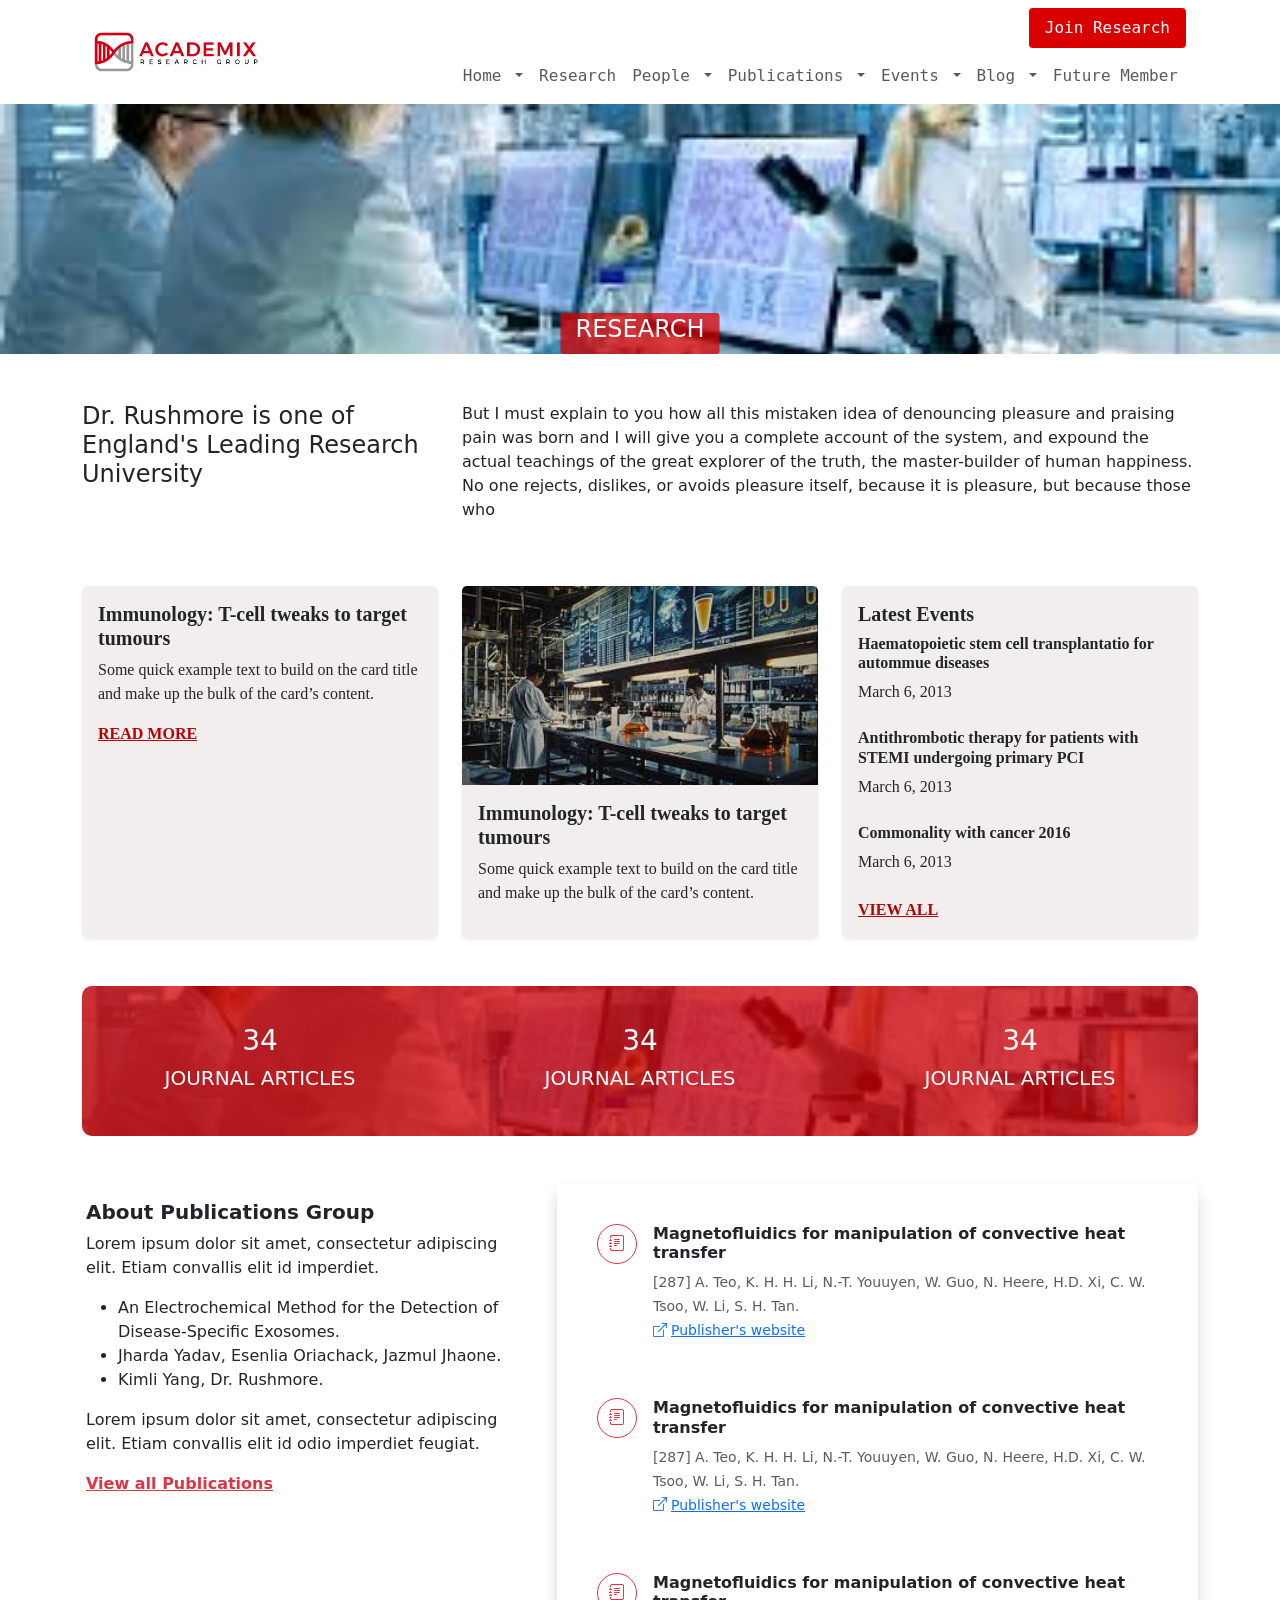
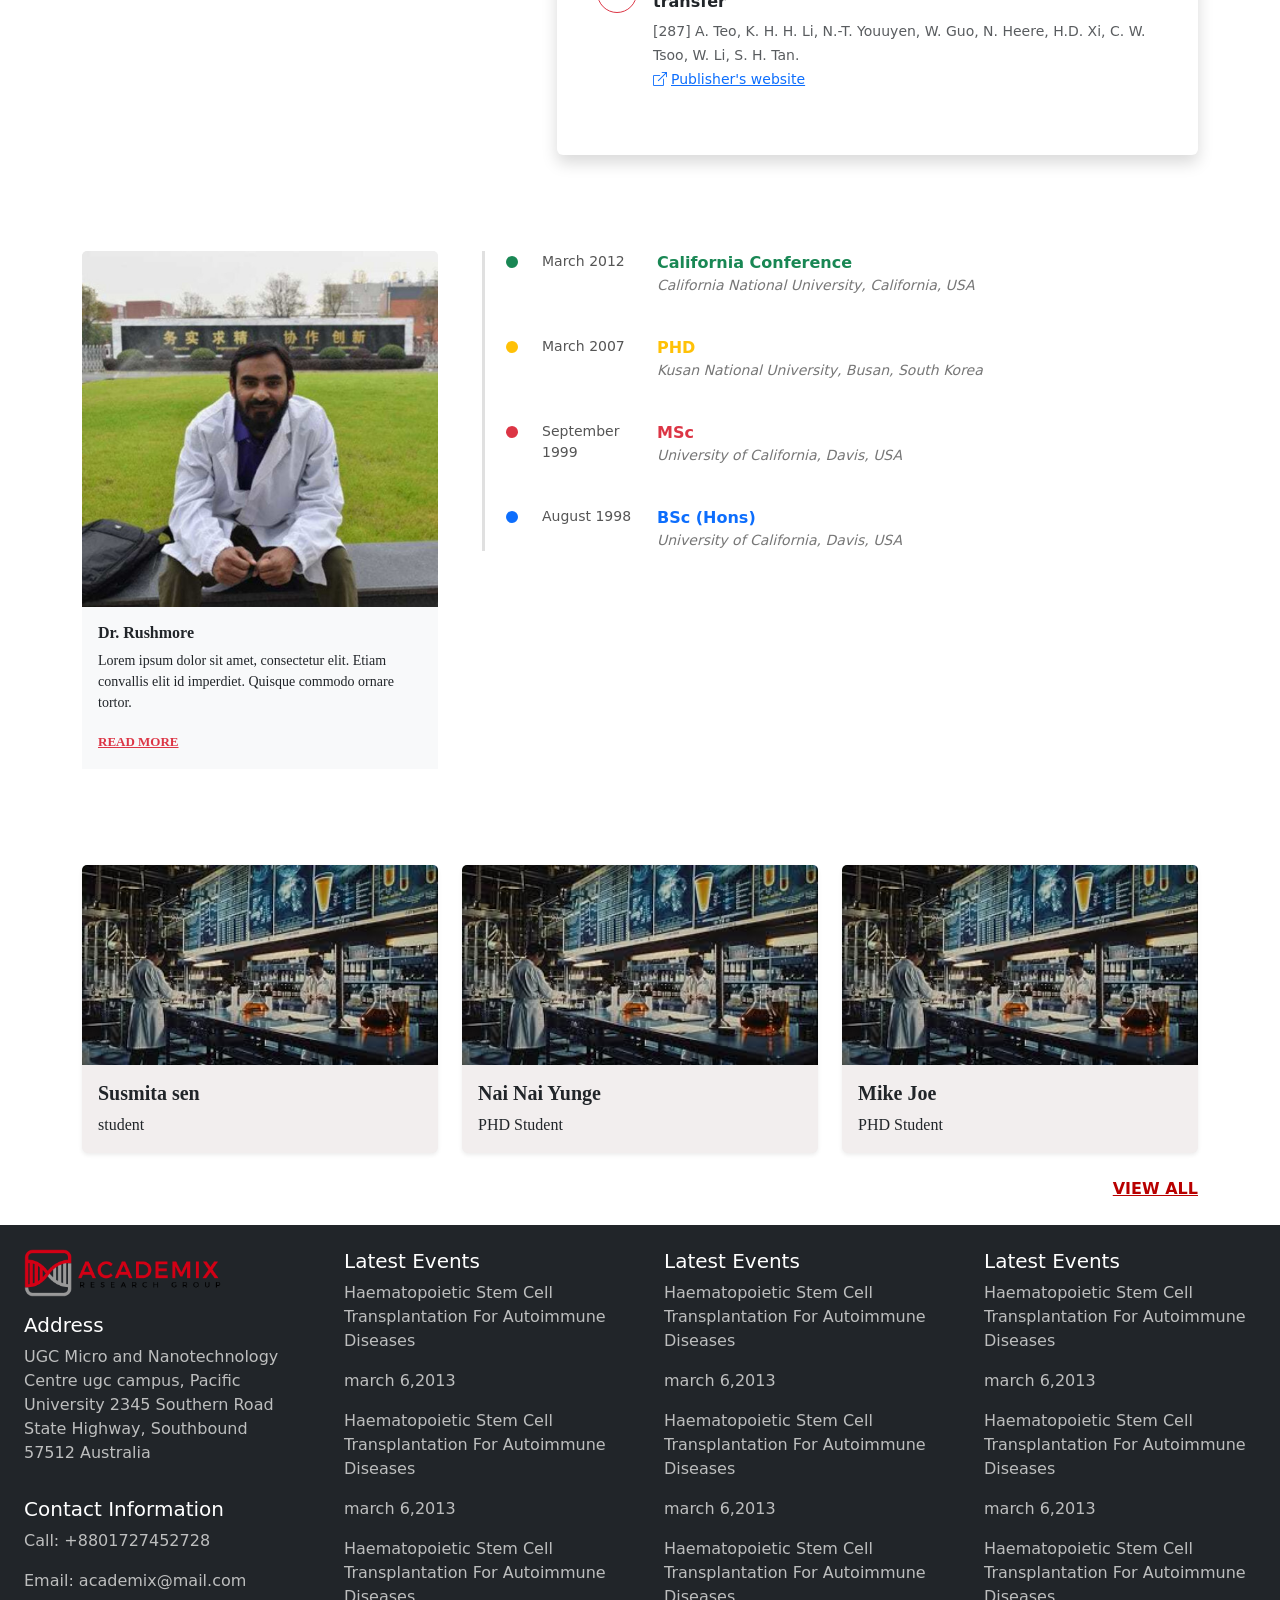
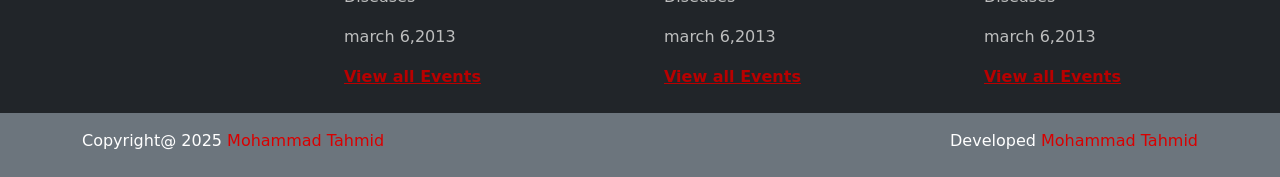
==== research.html @ 39ba18a8 "Research page" ====
<!DOCTYPE html>
<html lang="en">
  <head>
    <meta charset="UTF-8" />
    <meta name="viewport" content="width=device-width, initial-scale=1.0" />
    <title>Research Lab Management System</title>
    <link rel="stylesheet" href="assets/css/bootstrap.min.css" />
    <link rel="stylesheet" href="assets/css/style.css" />
  </head>
  <body>
    <div class="container">
      <nav class="navbar navbar-expand-lg">
        <div class="container-fluid">
          <!-- Left side: Logo -->
          <a class="navbar-brand" href="#">
            <img src="assets/img/logo.png" alt="Logo" style="height: 40px" />
          </a>

          <!-- Right side: Button and Menu -->
          <div class="d-flex flex-column align-items-end w-100">
            <!-- Top: Join Button -->
            <div>
              <a href="#" class="btn mb-2 btn-research">Join Research</a>
            </div>

            <!-- Bottom: Menu aligned to right -->
            <div
              class="collapse navbar-collapse justify-content-end"
              id="navbarSupportedContent"
            >
              <ul class="navbar-nav mb-2 mb-lg-0">
                <li class="nav-item dropdown">
                  <a
                    class="nav-link dropdown-toggle"
                    href="index.html"
                    role="button"
                    data-bs-toggle="dropdown"
                    aria-expanded="false"
                  >
                    Home
                  </a>
                  <ul class="dropdown-menu">
                    <li><a class="dropdown-item" href="#">Action</a></li>
                    <li>
                      <a class="dropdown-item" href="#">Another action</a>
                    </li>
                    <li><hr class="dropdown-divider" /></li>
                    <li>
                      <a class="dropdown-item" href="#">Something else here</a>
                    </li>
                  </ul>
                </li>
                <li class="nav-item">
                  <a class="nav-link" href="research.html">Research</a>
                </li>
                <li class="nav-item dropdown">
                  <a
                    class="nav-link dropdown-toggle"
                    href="people.html"
                    role="button"
                    data-bs-toggle="dropdown"
                    aria-expanded="false"
                  >
                    People
                  </a>
                  <ul class="dropdown-menu">
                    <li><a class="dropdown-item" href="#">Action</a></li>
                    <li>
                      <a class="dropdown-item" href="#">Another action</a>
                    </li>
                    <li><hr class="dropdown-divider" /></li>
                    <li>
                      <a class="dropdown-item" href="#">Something else here</a>
                    </li>
                  </ul>
                </li>

                <li class="nav-item dropdown">
                  <a
                    class="nav-link dropdown-toggle"
                    href="publication.html"
                    role="button"
                    data-bs-toggle="dropdown"
                    aria-expanded="false"
                  >
                    Publications
                  </a>
                  <ul class="dropdown-menu">
                    <li><a class="dropdown-item" href="#">Action</a></li>
                    <li>
                      <a class="dropdown-item" href="#">Another action</a>
                    </li>
                    <li><hr class="dropdown-divider" /></li>
                    <li>
                      <a class="dropdown-item" href="#">Something else here</a>
                    </li>
                  </ul>
                </li>

                <li class="nav-item dropdown">
                  <a
                    class="nav-link dropdown-toggle"
                    href="event.html"
                    role="button"
                    data-bs-toggle="dropdown"
                    aria-expanded="false"
                  >
                    Events
                  </a>
                  <ul class="dropdown-menu">
                    <li><a class="dropdown-item" href="#">Action</a></li>
                    <li>
                      <a class="dropdown-item" href="#">Another action</a>
                    </li>
                    <li><hr class="dropdown-divider" /></li>
                    <li>
                      <a class="dropdown-item" href="#">Something else here</a>
                    </li>
                  </ul>
                </li>

                <li class="nav-item dropdown">
                  <a
                    class="nav-link dropdown-toggle"
                    href="blog.html"
                    role="button"
                    data-bs-toggle="dropdown"
                    aria-expanded="false"
                  >
                    Blog
                  </a>
                  <ul class="dropdown-menu">
                    <li><a class="dropdown-item" href="#">Action</a></li>
                    <li>
                      <a class="dropdown-item" href="#">Another action</a>
                    </li>
                    <li><hr class="dropdown-divider" /></li>
                    <li>
                      <a class="dropdown-item" href="#">Something else here</a>
                    </li>
                  </ul>
                <li class="nav-item">
                  <a class="nav-link" href="future_member.html">Future Member</a>
                </li>


              </ul>
            </div>
          </div>
        </div>
      </nav>
    </div>
    <!-- Nav-ber end -->
    <!-- Nav-ber end -->

    <!-- Carousel HTML -->
    <div class="w-100">
      <div
        class="position-relative"
        style="height: 250px; overflow: hidden; "
      >
        <!-- Background Image -->
        <img
          src="assets/img/slider/images (2).jpeg"
          class="w-100 position-absolute top-0 start-0"
          style="height: 250px; object-fit: cover;"
          alt="Background"
        />

        <!-- Red Transparent Overlay -->
        <div
          class="position-absolute bottom-0 start-50 translate-middle-x "
          style="background-color: rgba(217, 0, 0, 0.75); z-index: 2; padding: 2px 15px; border-radius: 3px;"
        >
          <h4 class="text-white">RESEARCH</h4>
        </div>
      </div>
    </div>
    <!-- Carousel end -->
    <!-- Carousel end -->

<div class="container mt-5">
  <div class="row g-4">
    <!-- Left Column -->
    <div class="col-md-4">
        <h4>Dr. Rushmore is one of England's Leading Research University</h4>
    </div>

    <!-- Right Column -->
    <div class="col-md-8">
        <p>But I must explain to you how all this mistaken idea of denouncing pleasure and praising pain was born and I will give you a complete account of the system, and expound the actual teachings of the great explorer of the truth, the master-builder of human happiness. No one rejects, dislikes, or avoids pleasure itself, because it is pleasure, but because those who </p>
    </div>
  </div>
</div>
    <!-- First card end -->
    <!-- First card end -->

    <div class="container pt-5">
      <div class="row">
        <div class="col-md-4">
          <div class="card h-100 shadow-sm">
            <div class="card-body">
              <h5 class="card-title" style="font-weight: bold">
                Immunology: T-cell tweaks to target tumours
              </h5>
              <p class="card-text">
                Some quick example text to build on the card title and make up
                the bulk of the card’s content.
              </p>
              <a
                href="#"
                style="
                  color: #b80000;
                  text-decoration: underline;
                  font-weight: bold;
                "
                class=""
                >READ MORE</a
              >
            </div>
          </div>
        </div>

        <div class="col-md-4">
          <div class="card h-100 shadow-sm">
            <img
              src="assets/img/slider/images (1).jpeg"
              class="card-img-top"
              alt="..."
            />
            <div class="card-body">
              <h5 class="card-title" style="font-weight: bold">
                Immunology: T-cell tweaks to target tumours
              </h5>
              <p class="card-text">
                Some quick example text to build on the card title and make up
                the bulk of the card’s content.
              </p>
            </div>
          </div>
        </div>

        <div class="col-md-4">
          <div class="card h-100 shadow-sm">
            <div class="card-body">
              <h5 class="card-title" style="font-weight: bold">
                Latest Events
              </h5>
              <div class="event">
                <h6 class="" style="font-weight: bold">
                  Haematopoietic stem cell transplantatio for autommue diseases
                </h6>
                <data value="">March 6, 2013</data>
              </div>
              <br />
              <div class="event">
                <h6 class="" style="font-weight: bold">
                  Antithrombotic therapy for patients with STEMI undergoing
                  primary PCI
                </h6>
                <data value="">March 6, 2013</data>
              </div>
              <br />
              <div class="event">
                <h6 class="" style="font-weight: bold">
                  Commonality with cancer 2016
                </h6>
                <data value="">March 6, 2013</data>
              </div>
              <br />

              <a
                href="#"
                style="
                  color: #b80000;
                  text-decoration: underline;
                  font-weight: bold;
                "
                class=""
                >VIEW ALL</a
              >
            </div>
          </div>
        </div>
      </div>
    </div>

    <!-- end card -->
    <!-- end card -->

    <div class="container pt-5">
      <div
        class="position-relative"
        style="height: 150px; overflow: hidden; border-radius: 10px"
      >
        <!-- Background Image -->
        <img
          src="assets/img/slider/images (2).jpeg"
          class="w-100 position-absolute top-0 start-0"
          style="height: 150px; object-fit: cover; z-index: 1"
          alt="Background"
        />

        <!-- Red Transparent Overlay -->
        <div
          class="position-absolute top-0 start-0 w-100 h-100"
          style="background-color: rgba(217, 0, 0, 0.75); z-index: 2"
        >
          <div
            class="row h-100 d-flex align-items-center text-white text-center"
          >
            <div class="col-md-4">
              <h3>34</h3>
              <h5>JOURNAL ARTICLES</h5>
            </div>
            <div class="col-md-4">
              <h3>34</h3>
              <h5>JOURNAL ARTICLES</h5>
            </div>
            <div class="col-md-4">
              <h3>34</h3>
              <h5>JOURNAL ARTICLES</h5>
            </div>
          </div>
        </div>
      </div>
    </div>

    <!-- Count journal section -->
    <!-- Count journal section -->


<div class="container py-5">
  <div class="row">
    <!-- Left Column -->
    <div class="col-md-5 p-3">
      <h5 class="fw-bold">About Publications Group</h5>
      <p>Lorem ipsum dolor sit amet, consectetur adipiscing elit. Etiam convallis elit id imperdiet.</p>
      <ul>
        <li>An Electrochemical Method for the Detection of Disease-Specific Exosomes.</li>
        <li>Jharda Yadav, Esenlia Oriachack, Jazmul Jhaone.</li>
        <li>Kimli Yang, Dr. Rushmore.</li>
      </ul>
      <p>Lorem ipsum dolor sit amet, consectetur adipiscing elit. Etiam convallis elit id odio imperdiet feugiat.</p>
      <a href="#" class="text-danger fw-bold">View all Publications</a>
    </div>

    <!-- Right Column -->
    <div class="col-md-7">
      <div class="bg-white p-4 shadow rounded position-relative" style="z-index: 2;">
        <!-- Publication Item (repeatable) -->
        <div class="d-flex mb-4 p-3">
          <div class="me-3">
            <div class="rounded-circle border border-danger d-flex align-items-center justify-content-center" style="width: 40px; height: 40px;">
              <i class="bi bi-journal-text text-danger"></i>
            </div>
          </div>
          <div>
            <h6 class="fw-bold">Magnetofluidics for manipulation of convective heat transfer</h6>
            <small class="text-muted">[287] A. Teo, K. H. H. Li, N.-T. Youuyen, W. Guo, N. Heere, H.D. Xi, C. W. Tsoo, W. Li, S. H. Tan.</small>
            <div>
              <a href="#" class="small"><i class="bi bi-box-arrow-up-right me-1"></i>Publisher's website</a>
            </div>
          </div>
        </div>

        <div class="d-flex mb-4 p-3">
          <div class="me-3">
            <div class="rounded-circle border border-danger d-flex align-items-center justify-content-center" style="width: 40px; height: 40px;">
              <i class="bi bi-journal-text text-danger"></i>
            </div>
          </div>
          <div>
            <h6 class="fw-bold">Magnetofluidics for manipulation of convective heat transfer</h6>
            <small class="text-muted">[287] A. Teo, K. H. H. Li, N.-T. Youuyen, W. Guo, N. Heere, H.D. Xi, C. W. Tsoo, W. Li, S. H. Tan.</small>
            <div>
              <a href="#" class="small"><i class="bi bi-box-arrow-up-right me-1"></i>Publisher's website</a>
            </div>
          </div>
        </div>
        <div class="d-flex mb-4 p-3">
          <div class="me-3">
            <div class="rounded-circle border border-danger d-flex align-items-center justify-content-center" style="width: 40px; height: 40px;">
              <i class="bi bi-journal-text text-danger"></i>
            </div>
          </div>
          <div>
            <h6 class="fw-bold">Magnetofluidics for manipulation of convective heat transfer</h6>
            <small class="text-muted">[287] A. Teo, K. H. H. Li, N.-T. Youuyen, W. Guo, N. Heere, H.D. Xi, C. W. Tsoo, W. Li, S. H. Tan.</small>
            <div>
              <a href="#" class="small"><i class="bi bi-box-arrow-up-right me-1"></i>Publisher's website</a>
            </div>
          </div>
        </div>

      </div>
    </div>
  </div>
</div>

<!-- Research List show end -->
<!-- Research List show end -->



<div class="container py-5">
  <div class="row">
    <!-- Left Profile Section -->
    <div class="col-md-4">
      <div class="card border-0">
        <img src="assets/img/sir/Md-Sohel-8.png" class="card-img-top" alt="Dr. Rushmore">
        <div class="card-body bg-light">
          <h6 class="fw-bold mb-2">Dr. Rushmore</h6>
          <p style="font-size: 14px;">
            Lorem ipsum dolor sit amet, consectetur elit. Etiam convallis elit id imperdiet. Quisque commodo ornare tortor.
          </p>
          <a href="#" class="text-danger fw-bold" style="font-size: 13px;">READ MORE</a>
        </div>
      </div>
    </div>

    <!-- Right Timeline Section -->
    <div class="col-md-8">
      <div class="timeline">
        <!-- Item 1 -->
        <div class="timeline-item">
          <span class="timeline-dot bg-success"></span>
          <div class="d-flex">
            <div class="event-date">March 2012</div>
            <div class="event-content">
              <div class="event-title text-success">California Conference</div>
              <div class="event-sub">California National University, California, USA</div>
            </div>
          </div>
        </div>

        <!-- Item 2 -->
        <div class="timeline-item">
          <span class="timeline-dot bg-warning"></span>
          <div class="d-flex">
            <div class="event-date">March 2007</div>
            <div class="event-content">
              <div class="event-title text-warning">PHD</div>
              <div class="event-sub">Kusan National University, Busan, South Korea</div>
            </div>
          </div>
        </div>

        <!-- Item 3 -->
        <div class="timeline-item">
          <span class="timeline-dot bg-danger"></span>
          <div class="d-flex">
            <div class="event-date">September 1999</div>
            <div class="event-content">
              <div class="event-title text-danger">MSc</div>
              <div class="event-sub">University of California, Davis, USA</div>
            </div>
          </div>
        </div>

        <!-- Item 4 -->
        <div class="timeline-item">
          <span class="timeline-dot bg-primary"></span>
          <div class="d-flex">
            <div class="event-date">August 1998</div>
            <div class="event-content">
              <div class="event-title text-primary">BSc (Hons)</div>
              <div class="event-sub">University of California, Davis, USA</div>
            </div>
          </div>
        </div>

      </div>
    </div>
  </div>
</div>

<!-- Founder Details end -->
<!-- Founder Details end -->


    <div class="container pt-5">
      <div class="row">

        <div class="col-md-4">
          <div class="card h-100 shadow-sm">
            <img
              src="assets/img/slider/images (1).jpeg"
              class="card-img-top"
              alt="..."
            />
            <div class="card-body">
              <h5 class="card-title" style="font-weight: bold">
                Susmita sen
              </h5>
              <p class="card-text">
                student
              </p>
            </div>
          </div>
        </div>

                <div class="col-md-4">
          <div class="card h-100 shadow-sm">
            <img
              src="assets/img/slider/images (1).jpeg"
              class="card-img-top"
              alt="..."
            />
            <div class="card-body">
              <h5 class="card-title" style="font-weight: bold">
                Nai Nai Yunge
              </h5>
              <p class="card-text">
                PHD Student
              </p>
            </div>
          </div>
        </div>

                <div class="col-md-4">
          <div class="card h-100 shadow-sm">
            <img
              src="assets/img/slider/images (1).jpeg"
              class="card-img-top"
              alt="..."
            />
            <div class="card-body">
              <h5 class="card-title" style="font-weight: bold">
                Mike Joe
              </h5>
              <p class="card-text">
                PHD Student
              </p>
            </div>
          </div>
        </div>
      </div>
      <div class="d-flex justify-content-end py-4">
                      <a
                href="#"
                style="
                  color: #b80000;
                  text-decoration: underline;
                  font-weight: bold;
                "
                class=""
                >VIEW ALL</a
              >
      </div>
    </div>
  <!-- Research member end -->
  <!-- Research member end -->
   <footer class="bg-dark text-white">
    <div class="container-fluid">
      <div class="row">
            <div class="col-md-3 p-4">
        <a class="logo" href="#">
          <img class="w-75" src="assets/img/logo.png" alt="">
        </a>
        <div class="address py-3">
          <h5>Address</h5>
          <div style="color: rgb(189, 190, 190);">
          <p>UGC Micro and Nanotechnology Centre ugc campus, Pacific University 2345 Southern Road State Highway, Southbound 57512 Australia</p>            
          </div>

        </div>
        <div class="contact">
          <h5>Contact Information</h5>
          <div style="color: rgb(189, 190, 190);">
            <p>Call: +8801727452728</p>
            <p>Email: academix@mail.com</p>
          </div>
          
        </div>
      </div>


      <div class="col-md-3 p-4">
          <h5>Latest Events</h5>

          <div class="research_list">
            <p class="" style="color: rgb(189, 190, 190);">Haematopoietic Stem Cell Transplantation For Autoimmune Diseases</p>
            <p style="color: rgb(189, 190, 190);">march 6,2013</p>
          </div>
          <div class="research_list">
            <p class="" style="color: rgb(189, 190, 190);">Haematopoietic Stem Cell Transplantation For Autoimmune Diseases</p>
            <p style="color: rgb(189, 190, 190);">march 6,2013</p>
          </div>
          <div class="research_list">
            <p class="" style="color: rgb(189, 190, 190);">Haematopoietic Stem Cell Transplantation For Autoimmune Diseases</p>
            <p style="color: rgb(189, 190, 190);">march 6,2013</p>
          </div>

                                <a
                href="#"
                style="
                  color: #b80000;
                  text-decoration: underline;
                  font-weight: bold;
                "
                class=""
                >View all Events</a
              >

      </div>

            <div class="col-md-3 p-4">
          <h5>Latest Events</h5>

          <div class="research_list">
            <p class="" style="color: rgb(189, 190, 190);">Haematopoietic Stem Cell Transplantation For Autoimmune Diseases</p>
            <p style="color: rgb(189, 190, 190);">march 6,2013</p>
          </div>
          <div class="research_list">
            <p class="" style="color: rgb(189, 190, 190);">Haematopoietic Stem Cell Transplantation For Autoimmune Diseases</p>
            <p style="color: rgb(189, 190, 190);">march 6,2013</p>
          </div>
          <div class="research_list">
            <p class="" style="color: rgb(189, 190, 190);">Haematopoietic Stem Cell Transplantation For Autoimmune Diseases</p>
            <p style="color: rgb(189, 190, 190);">march 6,2013</p>
          </div>

                                <a
                href="#"
                style="
                  color: #b80000;
                  text-decoration: underline;
                  font-weight: bold;
                "
                class=""
                >View all Events</a
              >

      </div>


            <div class="col-md-3 p-4">
          <h5>Latest Events</h5>

          <div class="research_list">
            <p class="" style="color: rgb(189, 190, 190);">Haematopoietic Stem Cell Transplantation For Autoimmune Diseases</p>
            <p style="color: rgb(189, 190, 190);">march 6,2013</p>
          </div>
          <div class="research_list">
            <p class="" style="color: rgb(189, 190, 190);">Haematopoietic Stem Cell Transplantation For Autoimmune Diseases</p>
            <p style="color: rgb(189, 190, 190);">march 6,2013</p>
          </div>
          <div class="research_list">
            <p class="" style="color: rgb(189, 190, 190);">Haematopoietic Stem Cell Transplantation For Autoimmune Diseases</p>
            <p style="color: rgb(189, 190, 190);">march 6,2013</p>
          </div>

                                <a
                href="#"
                style="
                  color: #b80000;
                  text-decoration: underline;
                  font-weight: bold;
                "
                class=""
                >View all Events</a
              >

      </div>

    </div>
    </div>

    <div class="bg-secondary ">
      <div class="container d-flex justify-content-between pb-2 pt-3">
      <p>Copyright@ 2025 <span style="color: #d90000;">Mohammad Tahmid</span></p>
      <p>Developed <span style="color: #d90000;">Mohammad Tahmid</span></p>
      </div>

    </div>
   </footer>




<!-- Bootstrap Icons -->
    <link rel="stylesheet" href="https://cdn.jsdelivr.net/npm/bootstrap-icons@1.10.5/font/bootstrap-icons.css">
    <script src="assets/js/bootstrap.bundle.min.js"></script>
  </body>
</html>
---- assets/css/style.css ----
.card{
    font-family: 'Times New Roman', Times, serif;
    border: none;
    background-color: #f2eeee;
}
.btn-research {
  background-color: #d90000; /* red from image */
  	font-family: Monaco, Consolas, "Andale Mono", "DejaVu Sans Mono", monospace;
  color: white;
  border: none;
  padding: 8px 16px;
  font-weight: 500;
  border-radius: 4px;
  transition: 0.3s;
}

.btn-research:hover {
  background-color: #b80000; /* slightly darker on hover */
}

.navbar-nav > li > a{
    font-family: Monaco, Consolas, "Andale Mono", "DejaVu Sans Mono", monospace;
  border: none;
  padding: 8px 16px;
  font-weight: 500;
  transition: 0.3s;
}
.navbar-nav > li > a:hover{
    background-color: #b80000;
    color: white;
}

/* slider  */

.carousel-caption{
  top: auto;
  padding-bottom: 0;
}

  .carousel-caption-custom {
    background-color: rgba(217, 0, 0, 0.65); /* Red with transparency */
    padding: 10px;
    border-radius: 10px;
    max-width: 600px;
    margin: auto;
  }

  .carousel-caption-custom h2 {
    font-weight: bold;
    font-size: 28px;
    color: white;
  }

  .carousel-caption-custom p {
    color: white;
    margin-top: 10px;
  }

  .carousel-caption-custom a {
    color: white;
    font-weight: bold;
    text-decoration: underline;
  }

  .carousel-control-prev-icon,
  .carousel-control-next-icon {
    background-color: red;
    padding: 20px;
  }











  .timeline {
    position: relative;
    margin-left: 20px;
    padding-left: 30px;
  }

  .timeline::before {
    content: '';
    position: absolute;
    top: 0;
    left: 0;
    width: 3px;
    height: 100%;
    background-color: #e0e0e0;
  }

  .timeline-item {
    position: relative;
    margin-bottom: 40px;
    padding-left: 30px;
  }

  .timeline-dot {
    position: absolute;
    top: 5px;
    left: -6px;
    width: 12px;
    height: 12px;
    border-radius: 50%;
  }

  .event-date {
    width: 100px;
    font-size: 14px;
    color: #555;
  }

  .event-content {
    padding-left: 15px;
  }

  .event-title {
    font-weight: 600;
    font-size: 16px;
  }

  .event-sub {
    font-size: 14px;
    font-style: italic;
    color: #777;
  }
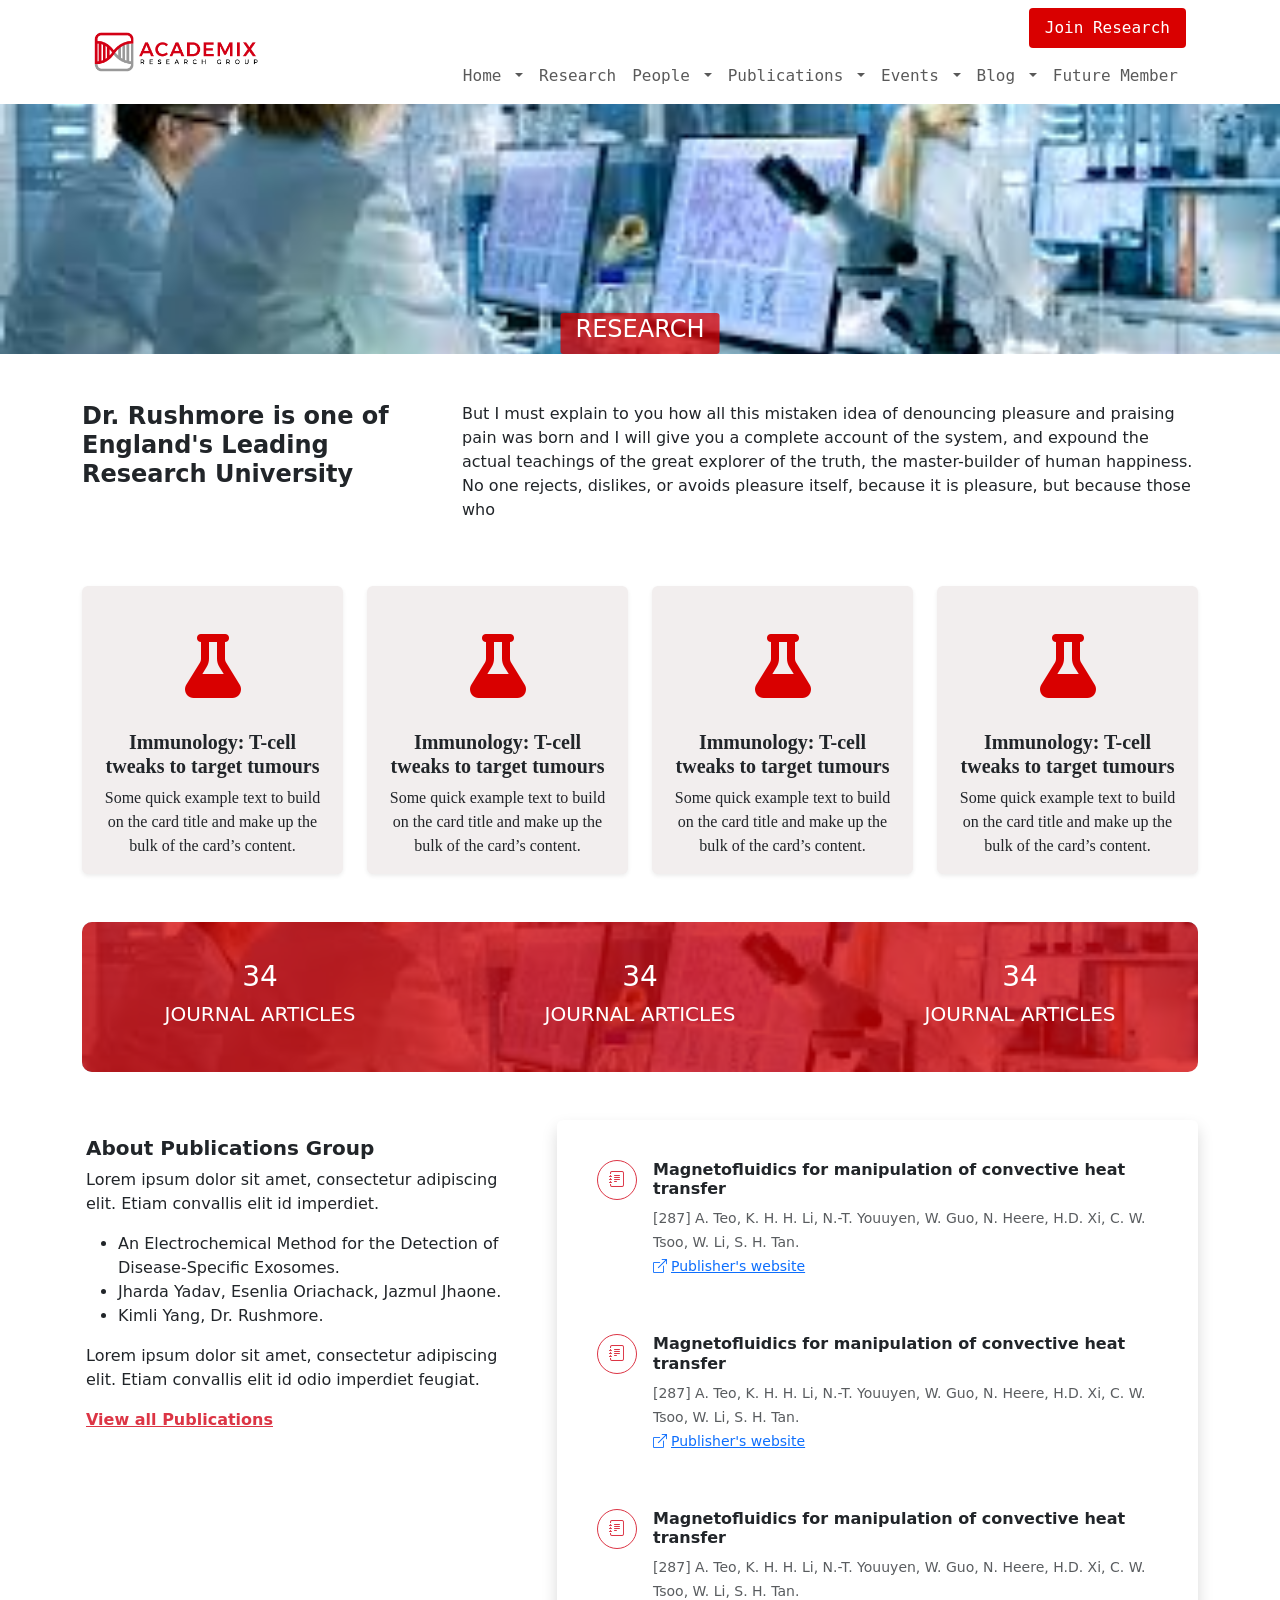
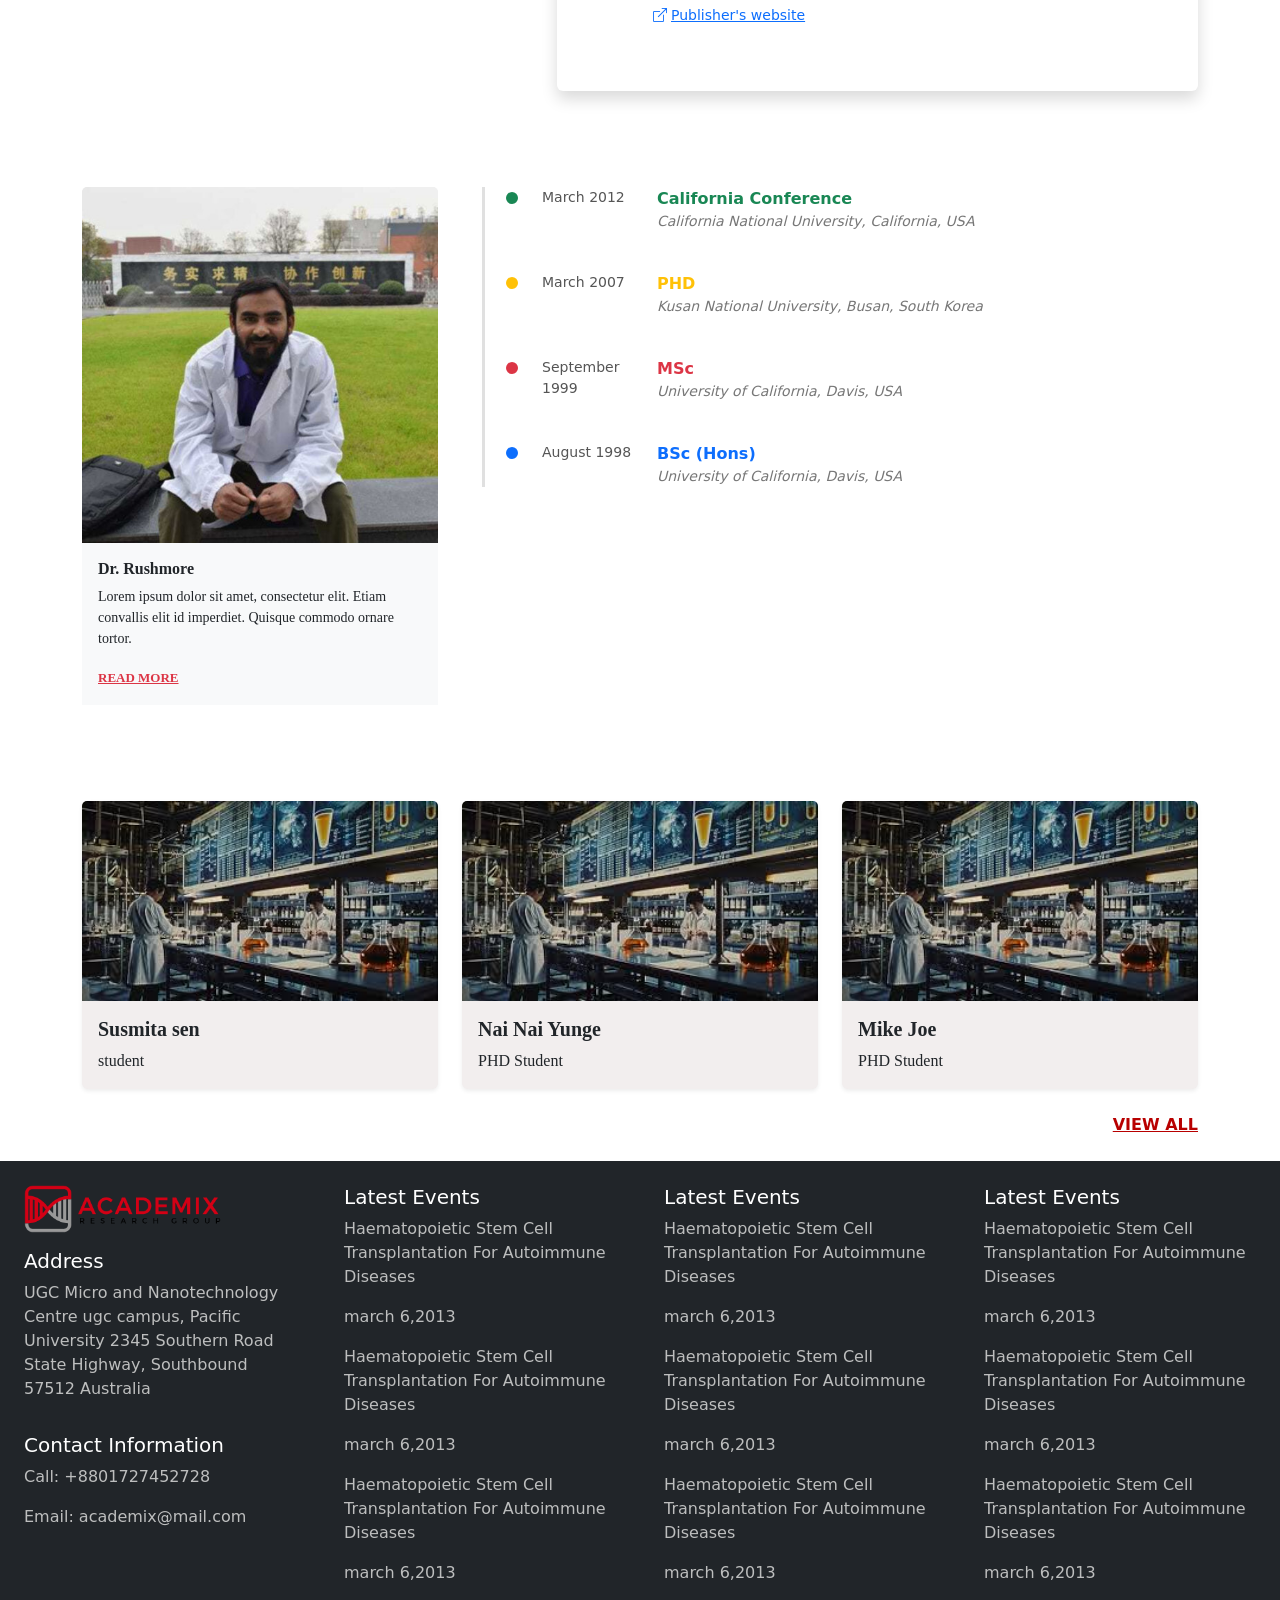
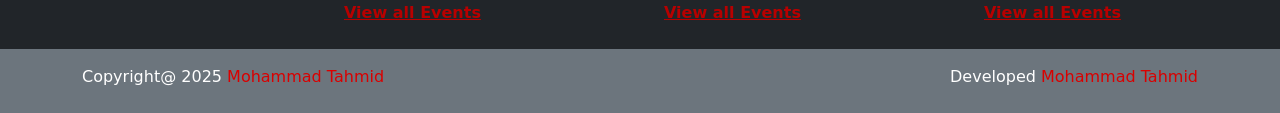
==== commit aef8f0be: "forntawesome" ====
--- a/research.html
+++ b/research.html
@@ -5,6 +5,7 @@
     <meta name="viewport" content="width=device-width, initial-scale=1.0" />
     <title>Research Lab Management System</title>
     <link rel="stylesheet" href="assets/css/bootstrap.min.css" />
+    <link rel="stylesheet" href="fontawesome/css/all.min.css">
     <link rel="stylesheet" href="assets/css/style.css" />
   </head>
   <body>
@@ -183,7 +184,7 @@
   <div class="row g-4">
     <!-- Left Column -->
     <div class="col-md-4">
-        <h4>Dr. Rushmore is one of England's Leading Research University</h4>
+        <h4 style="font-weight: bold;">Dr. Rushmore is one of England's Leading Research University</h4>
     </div>
 
     <!-- Right Column -->
@@ -197,9 +198,10 @@
 
     <div class="container pt-5">
       <div class="row">
-        <div class="col-md-4">
+        <div class="col-md-3">
           <div class="card h-100 shadow-sm">
-            <div class="card-body">
+            <i class="fa-solid fa-flask text-center fa-4x p-3 pt-5" style="color: #d90000;"></i>
+            <div class="card-body text-center">
               <h5 class="card-title" style="font-weight: bold">
                 Immunology: T-cell tweaks to target tumours
               </h5>
@@ -207,28 +209,14 @@
                 Some quick example text to build on the card title and make up
                 the bulk of the card’s content.
               </p>
-              <a
-                href="#"
-                style="
-                  color: #b80000;
-                  text-decoration: underline;
-                  font-weight: bold;
-                "
-                class=""
-                >READ MORE</a
-              >
-            </div>
-          </div>
-        </div>
-
-        <div class="col-md-4">
+            </div>
+          </div>           
+        </div>
+
+                <div class="col-md-3">
           <div class="card h-100 shadow-sm">
-            <img
-              src="assets/img/slider/images (1).jpeg"
-              class="card-img-top"
-              alt="..."
-            />
-            <div class="card-body">
+            <i class="fa-solid fa-flask text-center fa-4x p-3 pt-5" style="color: #d90000;"></i>
+            <div class="card-body text-center">
               <h5 class="card-title" style="font-weight: bold">
                 Immunology: T-cell tweaks to target tumours
               </h5>
@@ -237,50 +225,37 @@
                 the bulk of the card’s content.
               </p>
             </div>
-          </div>
-        </div>
-
-        <div class="col-md-4">
+          </div>           
+        </div>
+
+                <div class="col-md-3">
           <div class="card h-100 shadow-sm">
-            <div class="card-body">
+            <i class="fa-solid fa-flask text-center fa-4x p-3 pt-5" style="color: #d90000;"></i>
+            <div class="card-body text-center">
               <h5 class="card-title" style="font-weight: bold">
-                Latest Events
+                Immunology: T-cell tweaks to target tumours
               </h5>
-              <div class="event">
-                <h6 class="" style="font-weight: bold">
-                  Haematopoietic stem cell transplantatio for autommue diseases
-                </h6>
-                <data value="">March 6, 2013</data>
-              </div>
-              <br />
-              <div class="event">
-                <h6 class="" style="font-weight: bold">
-                  Antithrombotic therapy for patients with STEMI undergoing
-                  primary PCI
-                </h6>
-                <data value="">March 6, 2013</data>
-              </div>
-              <br />
-              <div class="event">
-                <h6 class="" style="font-weight: bold">
-                  Commonality with cancer 2016
-                </h6>
-                <data value="">March 6, 2013</data>
-              </div>
-              <br />
-
-              <a
-                href="#"
-                style="
-                  color: #b80000;
-                  text-decoration: underline;
-                  font-weight: bold;
-                "
-                class=""
-                >VIEW ALL</a
-              >
-            </div>
-          </div>
+              <p class="card-text">
+                Some quick example text to build on the card title and make up
+                the bulk of the card’s content.
+              </p>
+            </div>
+          </div>           
+        </div>
+
+                <div class="col-md-3">
+          <div class="card h-100 shadow-sm">
+            <i class="fa-solid fa-flask text-center fa-4x p-3 pt-5" style="color: #d90000;"></i>
+            <div class="card-body text-center">
+              <h5 class="card-title" style="font-weight: bold">
+                Immunology: T-cell tweaks to target tumours
+              </h5>
+              <p class="card-text">
+                Some quick example text to build on the card title and make up
+                the bulk of the card’s content.
+              </p>
+            </div>
+          </div>           
         </div>
       </div>
     </div>
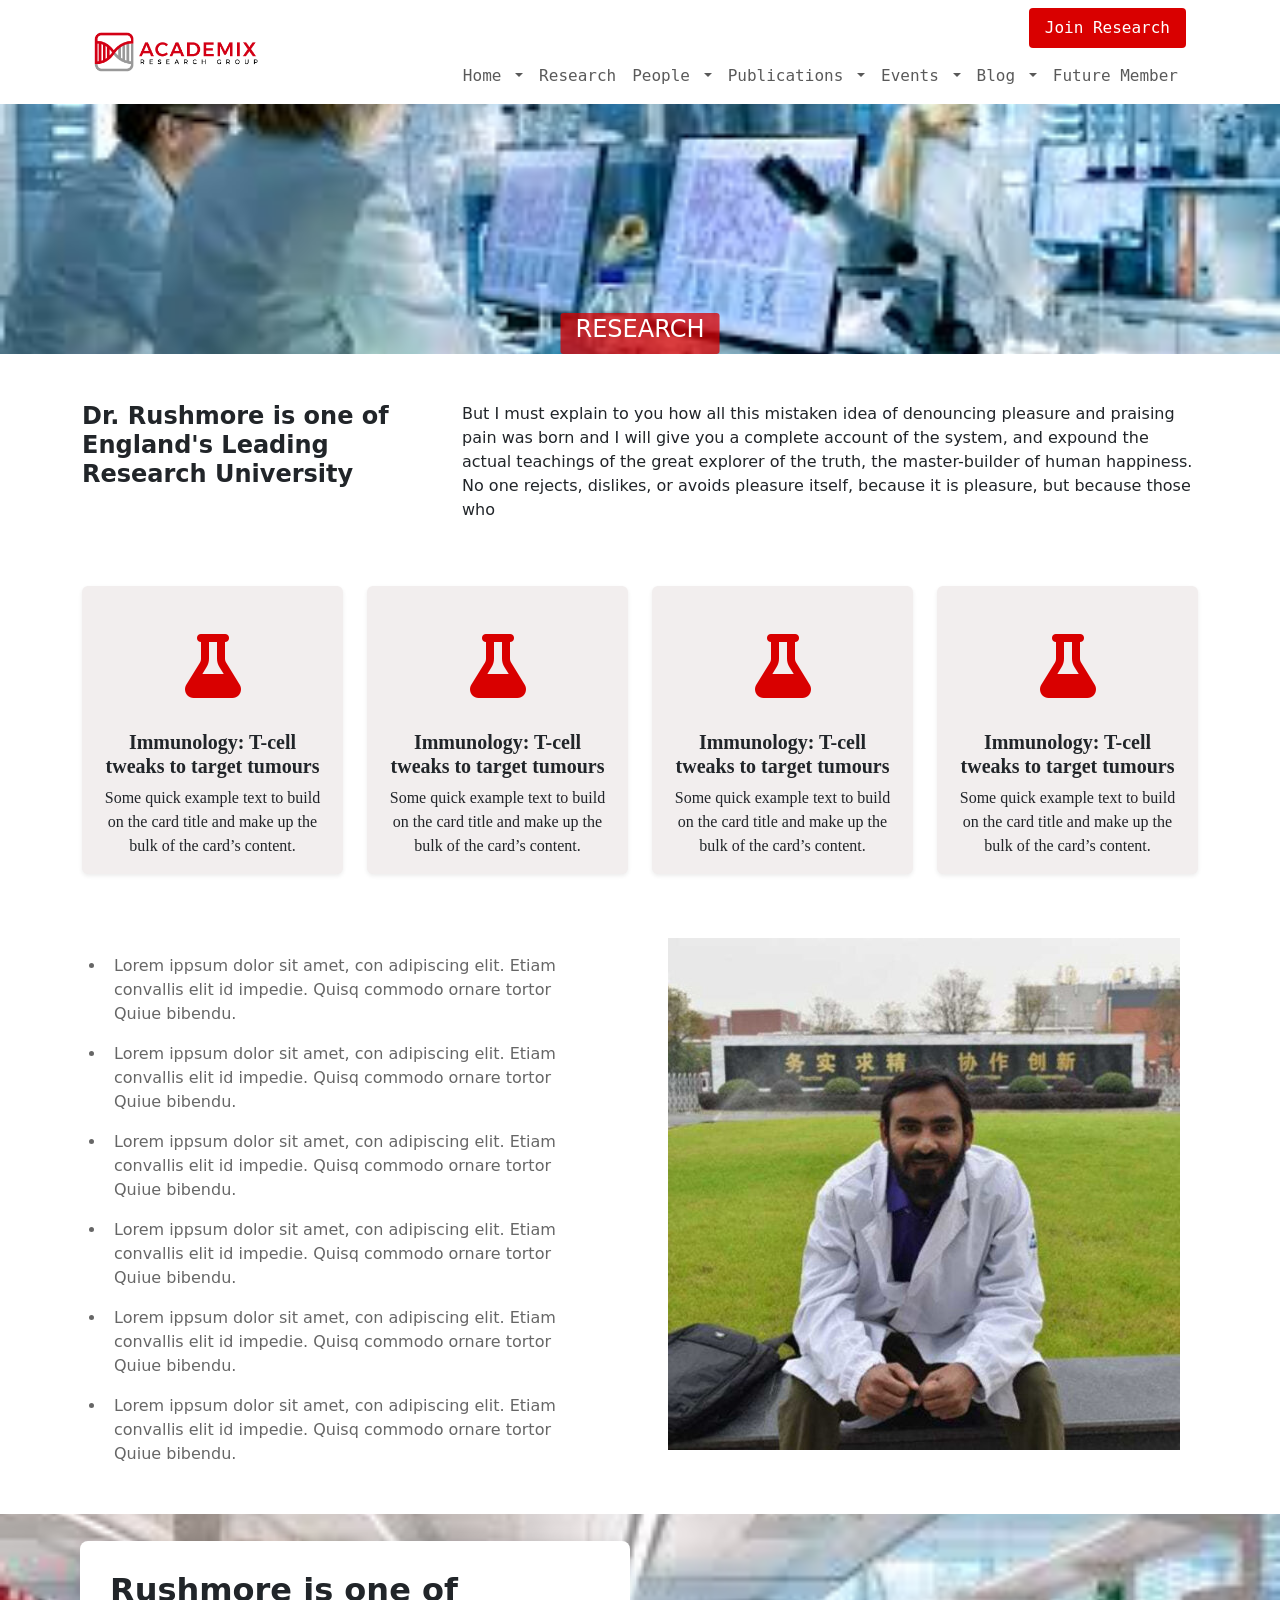
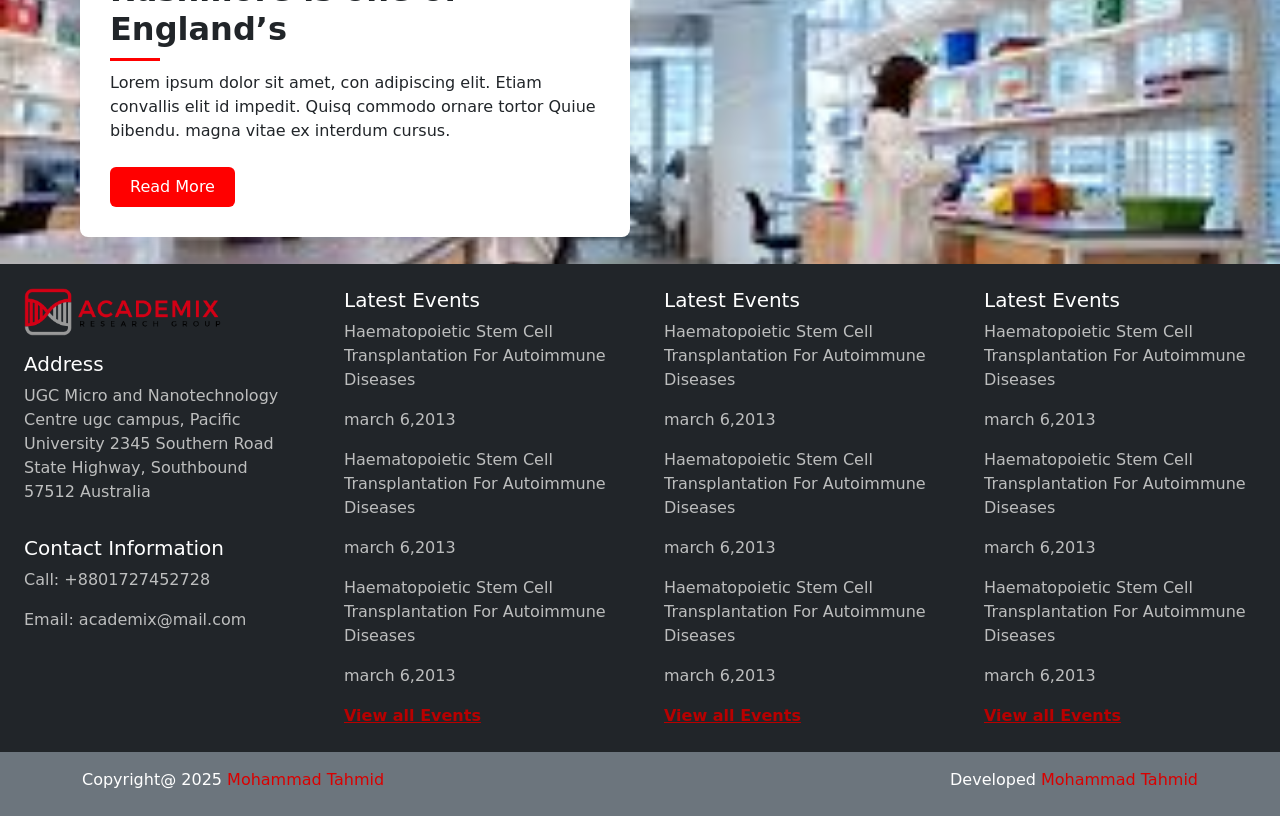
==== commit e2a9fe01: "complete research page" ====
--- a/research.html
+++ b/research.html
@@ -5,7 +5,7 @@
     <meta name="viewport" content="width=device-width, initial-scale=1.0" />
     <title>Research Lab Management System</title>
     <link rel="stylesheet" href="assets/css/bootstrap.min.css" />
-    <link rel="stylesheet" href="fontawesome/css/all.min.css">
+    <link rel="stylesheet" href="fontawesome/css/all.min.css" />
     <link rel="stylesheet" href="assets/css/style.css" />
   </head>
   <body>
@@ -140,11 +140,13 @@
                       <a class="dropdown-item" href="#">Something else here</a>
                     </li>
                   </ul>
+                </li>
+
                 <li class="nav-item">
-                  <a class="nav-link" href="future_member.html">Future Member</a>
-                </li>
-
-
+                  <a class="nav-link" href="future_member.html"
+                    >Future Member</a
+                  >
+                </li>
               </ul>
             </div>
           </div>
@@ -156,22 +158,24 @@
 
     <!-- Carousel HTML -->
     <div class="w-100">
-      <div
-        class="position-relative"
-        style="height: 250px; overflow: hidden; "
-      >
+      <div class="position-relative" style="height: 250px; overflow: hidden">
         <!-- Background Image -->
         <img
           src="assets/img/slider/images (2).jpeg"
           class="w-100 position-absolute top-0 start-0"
-          style="height: 250px; object-fit: cover;"
+          style="height: 250px; object-fit: cover"
           alt="Background"
         />
 
         <!-- Red Transparent Overlay -->
         <div
-          class="position-absolute bottom-0 start-50 translate-middle-x "
-          style="background-color: rgba(217, 0, 0, 0.75); z-index: 2; padding: 2px 15px; border-radius: 3px;"
+          class="position-absolute bottom-0 start-50 translate-middle-x"
+          style="
+            background-color: rgba(217, 0, 0, 0.75);
+            z-index: 2;
+            padding: 2px 15px;
+            border-radius: 3px;
+          "
         >
           <h4 class="text-white">RESEARCH</h4>
         </div>
@@ -180,19 +184,28 @@
     <!-- Carousel end -->
     <!-- Carousel end -->
 
-<div class="container mt-5">
-  <div class="row g-4">
-    <!-- Left Column -->
-    <div class="col-md-4">
-        <h4 style="font-weight: bold;">Dr. Rushmore is one of England's Leading Research University</h4>
-    </div>
-
-    <!-- Right Column -->
-    <div class="col-md-8">
-        <p>But I must explain to you how all this mistaken idea of denouncing pleasure and praising pain was born and I will give you a complete account of the system, and expound the actual teachings of the great explorer of the truth, the master-builder of human happiness. No one rejects, dislikes, or avoids pleasure itself, because it is pleasure, but because those who </p>
-    </div>
-  </div>
-</div>
+    <div class="container mt-5">
+      <div class="row g-4">
+        <!-- Left Column -->
+        <div class="col-md-4">
+          <h4 style="font-weight: bold">
+            Dr. Rushmore is one of England's Leading Research University
+          </h4>
+        </div>
+
+        <!-- Right Column -->
+        <div class="col-md-8">
+          <p>
+            But I must explain to you how all this mistaken idea of denouncing
+            pleasure and praising pain was born and I will give you a complete
+            account of the system, and expound the actual teachings of the great
+            explorer of the truth, the master-builder of human happiness. No one
+            rejects, dislikes, or avoids pleasure itself, because it is
+            pleasure, but because those who
+          </p>
+        </div>
+      </div>
+    </div>
     <!-- First card end -->
     <!-- First card end -->
 
@@ -200,7 +213,10 @@
       <div class="row">
         <div class="col-md-3">
           <div class="card h-100 shadow-sm">
-            <i class="fa-solid fa-flask text-center fa-4x p-3 pt-5" style="color: #d90000;"></i>
+            <i
+              class="fa-solid fa-flask text-center fa-4x p-3 pt-5"
+              style="color: #d90000"
+            ></i>
             <div class="card-body text-center">
               <h5 class="card-title" style="font-weight: bold">
                 Immunology: T-cell tweaks to target tumours
@@ -210,12 +226,15 @@
                 the bulk of the card’s content.
               </p>
             </div>
-          </div>           
-        </div>
-
-                <div class="col-md-3">
+          </div>
+        </div>
+
+        <div class="col-md-3">
           <div class="card h-100 shadow-sm">
-            <i class="fa-solid fa-flask text-center fa-4x p-3 pt-5" style="color: #d90000;"></i>
+            <i
+              class="fa-solid fa-flask text-center fa-4x p-3 pt-5"
+              style="color: #d90000"
+            ></i>
             <div class="card-body text-center">
               <h5 class="card-title" style="font-weight: bold">
                 Immunology: T-cell tweaks to target tumours
@@ -225,12 +244,15 @@
                 the bulk of the card’s content.
               </p>
             </div>
-          </div>           
-        </div>
-
-                <div class="col-md-3">
+          </div>
+        </div>
+
+        <div class="col-md-3">
           <div class="card h-100 shadow-sm">
-            <i class="fa-solid fa-flask text-center fa-4x p-3 pt-5" style="color: #d90000;"></i>
+            <i
+              class="fa-solid fa-flask text-center fa-4x p-3 pt-5"
+              style="color: #d90000"
+            ></i>
             <div class="card-body text-center">
               <h5 class="card-title" style="font-weight: bold">
                 Immunology: T-cell tweaks to target tumours
@@ -240,12 +262,15 @@
                 the bulk of the card’s content.
               </p>
             </div>
-          </div>           
-        </div>
-
-                <div class="col-md-3">
+          </div>
+        </div>
+
+        <div class="col-md-3">
           <div class="card h-100 shadow-sm">
-            <i class="fa-solid fa-flask text-center fa-4x p-3 pt-5" style="color: #d90000;"></i>
+            <i
+              class="fa-solid fa-flask text-center fa-4x p-3 pt-5"
+              style="color: #d90000"
+            ></i>
             <div class="card-body text-center">
               <h5 class="card-title" style="font-weight: bold">
                 Immunology: T-cell tweaks to target tumours
@@ -255,407 +280,218 @@
                 the bulk of the card’s content.
               </p>
             </div>
-          </div>           
+          </div>
         </div>
       </div>
     </div>
 
     <!-- end card -->
     <!-- end card -->
-
-    <div class="container pt-5">
-      <div
-        class="position-relative"
-        style="height: 150px; overflow: hidden; border-radius: 10px"
-      >
-        <!-- Background Image -->
-        <img
-          src="assets/img/slider/images (2).jpeg"
-          class="w-100 position-absolute top-0 start-0"
-          style="height: 150px; object-fit: cover; z-index: 1"
-          alt="Background"
-        />
-
-        <!-- Red Transparent Overlay -->
-        <div
-          class="position-absolute top-0 start-0 w-100 h-100"
-          style="background-color: rgba(217, 0, 0, 0.75); z-index: 2"
-        >
-          <div
-            class="row h-100 d-flex align-items-center text-white text-center"
-          >
-            <div class="col-md-4">
-              <h3>34</h3>
-              <h5>JOURNAL ARTICLES</h5>
-            </div>
-            <div class="col-md-4">
-              <h3>34</h3>
-              <h5>JOURNAL ARTICLES</h5>
-            </div>
-            <div class="col-md-4">
-              <h3>34</h3>
-              <h5>JOURNAL ARTICLES</h5>
-            </div>
-          </div>
-        </div>
-      </div>
-    </div>
+    <div class="container mt-5">
+      <div class="row">
+        <div class="col-md-6">
+          <ul class="p-4">
+            <li class="p-2" style="color: rgba(0, 0, 0, 0.6)">
+              Lorem ippsum dolor sit amet, con adipiscing elit. Etiam convallis
+              elit id impedie. Quisq commodo ornare tortor Quiue bibendu.
+            </li>
+            <li class="p-2" style="color: rgba(0, 0, 0, 0.6)">
+              Lorem ippsum dolor sit amet, con adipiscing elit. Etiam convallis
+              elit id impedie. Quisq commodo ornare tortor Quiue bibendu.
+            </li>
+            <li class="p-2" style="color: rgba(0, 0, 0, 0.6)">
+              Lorem ippsum dolor sit amet, con adipiscing elit. Etiam convallis
+              elit id impedie. Quisq commodo ornare tortor Quiue bibendu.
+            </li>
+            <li class="p-2" style="color: rgba(0, 0, 0, 0.6)">
+              Lorem ippsum dolor sit amet, con adipiscing elit. Etiam convallis
+              elit id impedie. Quisq commodo ornare tortor Quiue bibendu.
+            </li>
+            <li class="p-2" style="color: rgba(0, 0, 0, 0.6)">
+              Lorem ippsum dolor sit amet, con adipiscing elit. Etiam convallis
+              elit id impedie. Quisq commodo ornare tortor Quiue bibendu.
+            </li>
+            <li class="p-2" style="color: rgba(0, 0, 0, 0.6)">
+              Lorem ippsum dolor sit amet, con adipiscing elit. Etiam convallis
+              elit id impedie. Quisq commodo ornare tortor Quiue bibendu.
+            </li>
+          </ul>
+        </div>
+        <div class="col-md-6">
+          <img class="p-3" src="assets/img/sir/Md-Sohel-8.png" alt="" />
+        </div>
+      </div>
+    </div>
+
+
+
+      <section class="hero-section">
+    <div class="hero-content">
+      <h2>Rushmore is one of England’s</h2>
+      <span class="underline"></span>
+      <p>
+        Lorem ipsum dolor sit amet, con adipiscing elit. Etiam convallis elit id
+        impedit. Quisq commodo ornare tortor Quiue bibendu. magna vitae ex interdum cursus.
+      </p>
+      <a href="#" class="btn btn-read-more mt-2">Read More</a>
+    </div>
+  </section>
+
+
+
+
 
     <!-- Count journal section -->
     <!-- Count journal section -->
 
 
-<div class="container py-5">
-  <div class="row">
-    <!-- Left Column -->
-    <div class="col-md-5 p-3">
-      <h5 class="fw-bold">About Publications Group</h5>
-      <p>Lorem ipsum dolor sit amet, consectetur adipiscing elit. Etiam convallis elit id imperdiet.</p>
-      <ul>
-        <li>An Electrochemical Method for the Detection of Disease-Specific Exosomes.</li>
-        <li>Jharda Yadav, Esenlia Oriachack, Jazmul Jhaone.</li>
-        <li>Kimli Yang, Dr. Rushmore.</li>
-      </ul>
-      <p>Lorem ipsum dolor sit amet, consectetur adipiscing elit. Etiam convallis elit id odio imperdiet feugiat.</p>
-      <a href="#" class="text-danger fw-bold">View all Publications</a>
-    </div>
-
-    <!-- Right Column -->
-    <div class="col-md-7">
-      <div class="bg-white p-4 shadow rounded position-relative" style="z-index: 2;">
-        <!-- Publication Item (repeatable) -->
-        <div class="d-flex mb-4 p-3">
-          <div class="me-3">
-            <div class="rounded-circle border border-danger d-flex align-items-center justify-content-center" style="width: 40px; height: 40px;">
-              <i class="bi bi-journal-text text-danger"></i>
-            </div>
-          </div>
-          <div>
-            <h6 class="fw-bold">Magnetofluidics for manipulation of convective heat transfer</h6>
-            <small class="text-muted">[287] A. Teo, K. H. H. Li, N.-T. Youuyen, W. Guo, N. Heere, H.D. Xi, C. W. Tsoo, W. Li, S. H. Tan.</small>
-            <div>
-              <a href="#" class="small"><i class="bi bi-box-arrow-up-right me-1"></i>Publisher's website</a>
-            </div>
-          </div>
-        </div>
-
-        <div class="d-flex mb-4 p-3">
-          <div class="me-3">
-            <div class="rounded-circle border border-danger d-flex align-items-center justify-content-center" style="width: 40px; height: 40px;">
-              <i class="bi bi-journal-text text-danger"></i>
-            </div>
-          </div>
-          <div>
-            <h6 class="fw-bold">Magnetofluidics for manipulation of convective heat transfer</h6>
-            <small class="text-muted">[287] A. Teo, K. H. H. Li, N.-T. Youuyen, W. Guo, N. Heere, H.D. Xi, C. W. Tsoo, W. Li, S. H. Tan.</small>
-            <div>
-              <a href="#" class="small"><i class="bi bi-box-arrow-up-right me-1"></i>Publisher's website</a>
-            </div>
-          </div>
-        </div>
-        <div class="d-flex mb-4 p-3">
-          <div class="me-3">
-            <div class="rounded-circle border border-danger d-flex align-items-center justify-content-center" style="width: 40px; height: 40px;">
-              <i class="bi bi-journal-text text-danger"></i>
-            </div>
-          </div>
-          <div>
-            <h6 class="fw-bold">Magnetofluidics for manipulation of convective heat transfer</h6>
-            <small class="text-muted">[287] A. Teo, K. H. H. Li, N.-T. Youuyen, W. Guo, N. Heere, H.D. Xi, C. W. Tsoo, W. Li, S. H. Tan.</small>
-            <div>
-              <a href="#" class="small"><i class="bi bi-box-arrow-up-right me-1"></i>Publisher's website</a>
-            </div>
-          </div>
-        </div>
-
-      </div>
-    </div>
-  </div>
-</div>
-
-<!-- Research List show end -->
-<!-- Research List show end -->
-
-
-
-<div class="container py-5">
-  <div class="row">
-    <!-- Left Profile Section -->
-    <div class="col-md-4">
-      <div class="card border-0">
-        <img src="assets/img/sir/Md-Sohel-8.png" class="card-img-top" alt="Dr. Rushmore">
-        <div class="card-body bg-light">
-          <h6 class="fw-bold mb-2">Dr. Rushmore</h6>
-          <p style="font-size: 14px;">
-            Lorem ipsum dolor sit amet, consectetur elit. Etiam convallis elit id imperdiet. Quisque commodo ornare tortor.
+    <!-- Research member end -->
+    <!-- Research member end -->
+    <footer class="bg-dark text-white">
+      <div class="container-fluid">
+        <div class="row">
+          <div class="col-md-3 p-4">
+            <a class="logo" href="#">
+              <img class="w-75" src="assets/img/logo.png" alt="" />
+            </a>
+            <div class="address py-3">
+              <h5>Address</h5>
+              <div style="color: rgb(189, 190, 190)">
+                <p>
+                  UGC Micro and Nanotechnology Centre ugc campus, Pacific
+                  University 2345 Southern Road State Highway, Southbound 57512
+                  Australia
+                </p>
+              </div>
+            </div>
+            <div class="contact">
+              <h5>Contact Information</h5>
+              <div style="color: rgb(189, 190, 190)">
+                <p>Call: +8801727452728</p>
+                <p>Email: academix@mail.com</p>
+              </div>
+            </div>
+          </div>
+
+          <div class="col-md-3 p-4">
+            <h5>Latest Events</h5>
+
+            <div class="research_list">
+              <p class="" style="color: rgb(189, 190, 190)">
+                Haematopoietic Stem Cell Transplantation For Autoimmune Diseases
+              </p>
+              <p style="color: rgb(189, 190, 190)">march 6,2013</p>
+            </div>
+            <div class="research_list">
+              <p class="" style="color: rgb(189, 190, 190)">
+                Haematopoietic Stem Cell Transplantation For Autoimmune Diseases
+              </p>
+              <p style="color: rgb(189, 190, 190)">march 6,2013</p>
+            </div>
+            <div class="research_list">
+              <p class="" style="color: rgb(189, 190, 190)">
+                Haematopoietic Stem Cell Transplantation For Autoimmune Diseases
+              </p>
+              <p style="color: rgb(189, 190, 190)">march 6,2013</p>
+            </div>
+
+            <a
+              href="#"
+              style="
+                color: #b80000;
+                text-decoration: underline;
+                font-weight: bold;
+              "
+              class=""
+              >View all Events</a
+            >
+          </div>
+
+          <div class="col-md-3 p-4">
+            <h5>Latest Events</h5>
+
+            <div class="research_list">
+              <p class="" style="color: rgb(189, 190, 190)">
+                Haematopoietic Stem Cell Transplantation For Autoimmune Diseases
+              </p>
+              <p style="color: rgb(189, 190, 190)">march 6,2013</p>
+            </div>
+            <div class="research_list">
+              <p class="" style="color: rgb(189, 190, 190)">
+                Haematopoietic Stem Cell Transplantation For Autoimmune Diseases
+              </p>
+              <p style="color: rgb(189, 190, 190)">march 6,2013</p>
+            </div>
+            <div class="research_list">
+              <p class="" style="color: rgb(189, 190, 190)">
+                Haematopoietic Stem Cell Transplantation For Autoimmune Diseases
+              </p>
+              <p style="color: rgb(189, 190, 190)">march 6,2013</p>
+            </div>
+
+            <a
+              href="#"
+              style="
+                color: #b80000;
+                text-decoration: underline;
+                font-weight: bold;
+              "
+              class=""
+              >View all Events</a
+            >
+          </div>
+
+          <div class="col-md-3 p-4">
+            <h5>Latest Events</h5>
+
+            <div class="research_list">
+              <p class="" style="color: rgb(189, 190, 190)">
+                Haematopoietic Stem Cell Transplantation For Autoimmune Diseases
+              </p>
+              <p style="color: rgb(189, 190, 190)">march 6,2013</p>
+            </div>
+            <div class="research_list">
+              <p class="" style="color: rgb(189, 190, 190)">
+                Haematopoietic Stem Cell Transplantation For Autoimmune Diseases
+              </p>
+              <p style="color: rgb(189, 190, 190)">march 6,2013</p>
+            </div>
+            <div class="research_list">
+              <p class="" style="color: rgb(189, 190, 190)">
+                Haematopoietic Stem Cell Transplantation For Autoimmune Diseases
+              </p>
+              <p style="color: rgb(189, 190, 190)">march 6,2013</p>
+            </div>
+
+            <a
+              href="#"
+              style="
+                color: #b80000;
+                text-decoration: underline;
+                font-weight: bold;
+              "
+              class=""
+              >View all Events</a
+            >
+          </div>
+        </div>
+      </div>
+
+      <div class="bg-secondary">
+        <div class="container d-flex justify-content-between pb-2 pt-3">
+          <p>
+            Copyright@ 2025 <span style="color: #d90000">Mohammad Tahmid</span>
           </p>
-          <a href="#" class="text-danger fw-bold" style="font-size: 13px;">READ MORE</a>
-        </div>
-      </div>
-    </div>
-
-    <!-- Right Timeline Section -->
-    <div class="col-md-8">
-      <div class="timeline">
-        <!-- Item 1 -->
-        <div class="timeline-item">
-          <span class="timeline-dot bg-success"></span>
-          <div class="d-flex">
-            <div class="event-date">March 2012</div>
-            <div class="event-content">
-              <div class="event-title text-success">California Conference</div>
-              <div class="event-sub">California National University, California, USA</div>
-            </div>
-          </div>
-        </div>
-
-        <!-- Item 2 -->
-        <div class="timeline-item">
-          <span class="timeline-dot bg-warning"></span>
-          <div class="d-flex">
-            <div class="event-date">March 2007</div>
-            <div class="event-content">
-              <div class="event-title text-warning">PHD</div>
-              <div class="event-sub">Kusan National University, Busan, South Korea</div>
-            </div>
-          </div>
-        </div>
-
-        <!-- Item 3 -->
-        <div class="timeline-item">
-          <span class="timeline-dot bg-danger"></span>
-          <div class="d-flex">
-            <div class="event-date">September 1999</div>
-            <div class="event-content">
-              <div class="event-title text-danger">MSc</div>
-              <div class="event-sub">University of California, Davis, USA</div>
-            </div>
-          </div>
-        </div>
-
-        <!-- Item 4 -->
-        <div class="timeline-item">
-          <span class="timeline-dot bg-primary"></span>
-          <div class="d-flex">
-            <div class="event-date">August 1998</div>
-            <div class="event-content">
-              <div class="event-title text-primary">BSc (Hons)</div>
-              <div class="event-sub">University of California, Davis, USA</div>
-            </div>
-          </div>
-        </div>
-
-      </div>
-    </div>
-  </div>
-</div>
-
-<!-- Founder Details end -->
-<!-- Founder Details end -->
-
-
-    <div class="container pt-5">
-      <div class="row">
-
-        <div class="col-md-4">
-          <div class="card h-100 shadow-sm">
-            <img
-              src="assets/img/slider/images (1).jpeg"
-              class="card-img-top"
-              alt="..."
-            />
-            <div class="card-body">
-              <h5 class="card-title" style="font-weight: bold">
-                Susmita sen
-              </h5>
-              <p class="card-text">
-                student
-              </p>
-            </div>
-          </div>
-        </div>
-
-                <div class="col-md-4">
-          <div class="card h-100 shadow-sm">
-            <img
-              src="assets/img/slider/images (1).jpeg"
-              class="card-img-top"
-              alt="..."
-            />
-            <div class="card-body">
-              <h5 class="card-title" style="font-weight: bold">
-                Nai Nai Yunge
-              </h5>
-              <p class="card-text">
-                PHD Student
-              </p>
-            </div>
-          </div>
-        </div>
-
-                <div class="col-md-4">
-          <div class="card h-100 shadow-sm">
-            <img
-              src="assets/img/slider/images (1).jpeg"
-              class="card-img-top"
-              alt="..."
-            />
-            <div class="card-body">
-              <h5 class="card-title" style="font-weight: bold">
-                Mike Joe
-              </h5>
-              <p class="card-text">
-                PHD Student
-              </p>
-            </div>
-          </div>
-        </div>
-      </div>
-      <div class="d-flex justify-content-end py-4">
-                      <a
-                href="#"
-                style="
-                  color: #b80000;
-                  text-decoration: underline;
-                  font-weight: bold;
-                "
-                class=""
-                >VIEW ALL</a
-              >
-      </div>
-    </div>
-  <!-- Research member end -->
-  <!-- Research member end -->
-   <footer class="bg-dark text-white">
-    <div class="container-fluid">
-      <div class="row">
-            <div class="col-md-3 p-4">
-        <a class="logo" href="#">
-          <img class="w-75" src="assets/img/logo.png" alt="">
-        </a>
-        <div class="address py-3">
-          <h5>Address</h5>
-          <div style="color: rgb(189, 190, 190);">
-          <p>UGC Micro and Nanotechnology Centre ugc campus, Pacific University 2345 Southern Road State Highway, Southbound 57512 Australia</p>            
-          </div>
-
-        </div>
-        <div class="contact">
-          <h5>Contact Information</h5>
-          <div style="color: rgb(189, 190, 190);">
-            <p>Call: +8801727452728</p>
-            <p>Email: academix@mail.com</p>
-          </div>
-          
-        </div>
-      </div>
-
-
-      <div class="col-md-3 p-4">
-          <h5>Latest Events</h5>
-
-          <div class="research_list">
-            <p class="" style="color: rgb(189, 190, 190);">Haematopoietic Stem Cell Transplantation For Autoimmune Diseases</p>
-            <p style="color: rgb(189, 190, 190);">march 6,2013</p>
-          </div>
-          <div class="research_list">
-            <p class="" style="color: rgb(189, 190, 190);">Haematopoietic Stem Cell Transplantation For Autoimmune Diseases</p>
-            <p style="color: rgb(189, 190, 190);">march 6,2013</p>
-          </div>
-          <div class="research_list">
-            <p class="" style="color: rgb(189, 190, 190);">Haematopoietic Stem Cell Transplantation For Autoimmune Diseases</p>
-            <p style="color: rgb(189, 190, 190);">march 6,2013</p>
-          </div>
-
-                                <a
-                href="#"
-                style="
-                  color: #b80000;
-                  text-decoration: underline;
-                  font-weight: bold;
-                "
-                class=""
-                >View all Events</a
-              >
-
-      </div>
-
-            <div class="col-md-3 p-4">
-          <h5>Latest Events</h5>
-
-          <div class="research_list">
-            <p class="" style="color: rgb(189, 190, 190);">Haematopoietic Stem Cell Transplantation For Autoimmune Diseases</p>
-            <p style="color: rgb(189, 190, 190);">march 6,2013</p>
-          </div>
-          <div class="research_list">
-            <p class="" style="color: rgb(189, 190, 190);">Haematopoietic Stem Cell Transplantation For Autoimmune Diseases</p>
-            <p style="color: rgb(189, 190, 190);">march 6,2013</p>
-          </div>
-          <div class="research_list">
-            <p class="" style="color: rgb(189, 190, 190);">Haematopoietic Stem Cell Transplantation For Autoimmune Diseases</p>
-            <p style="color: rgb(189, 190, 190);">march 6,2013</p>
-          </div>
-
-                                <a
-                href="#"
-                style="
-                  color: #b80000;
-                  text-decoration: underline;
-                  font-weight: bold;
-                "
-                class=""
-                >View all Events</a
-              >
-
-      </div>
-
-
-            <div class="col-md-3 p-4">
-          <h5>Latest Events</h5>
-
-          <div class="research_list">
-            <p class="" style="color: rgb(189, 190, 190);">Haematopoietic Stem Cell Transplantation For Autoimmune Diseases</p>
-            <p style="color: rgb(189, 190, 190);">march 6,2013</p>
-          </div>
-          <div class="research_list">
-            <p class="" style="color: rgb(189, 190, 190);">Haematopoietic Stem Cell Transplantation For Autoimmune Diseases</p>
-            <p style="color: rgb(189, 190, 190);">march 6,2013</p>
-          </div>
-          <div class="research_list">
-            <p class="" style="color: rgb(189, 190, 190);">Haematopoietic Stem Cell Transplantation For Autoimmune Diseases</p>
-            <p style="color: rgb(189, 190, 190);">march 6,2013</p>
-          </div>
-
-                                <a
-                href="#"
-                style="
-                  color: #b80000;
-                  text-decoration: underline;
-                  font-weight: bold;
-                "
-                class=""
-                >View all Events</a
-              >
-
-      </div>
-
-    </div>
-    </div>
-
-    <div class="bg-secondary ">
-      <div class="container d-flex justify-content-between pb-2 pt-3">
-      <p>Copyright@ 2025 <span style="color: #d90000;">Mohammad Tahmid</span></p>
-      <p>Developed <span style="color: #d90000;">Mohammad Tahmid</span></p>
-      </div>
-
-    </div>
-   </footer>
-
-
-
-
-<!-- Bootstrap Icons -->
-    <link rel="stylesheet" href="https://cdn.jsdelivr.net/npm/bootstrap-icons@1.10.5/font/bootstrap-icons.css">
+          <p>Developed <span style="color: #d90000">Mohammad Tahmid</span></p>
+        </div>
+      </div>
+    </footer>
+
+    <!-- Bootstrap Icons -->
+    <link
+      rel="stylesheet"
+      href="https://cdn.jsdelivr.net/npm/bootstrap-icons@1.10.5/font/bootstrap-icons.css"
+    />
     <script src="assets/js/bootstrap.bundle.min.js"></script>
   </body>
 </html>
--- a/assets/css/style.css
+++ b/assets/css/style.css
@@ -129,4 +129,58 @@
     font-size: 14px;
     font-style: italic;
     color: #777;
-  }+  }
+
+
+
+
+
+  /* for Research part */
+
+    .hero-section {
+      background: url('../img/slider/images.jpeg') no-repeat center center;
+      background-size: cover;
+      height: 350px;
+      position: relative;
+      display: flex;
+      align-items: center;
+    }
+
+    .hero-content {
+      background-color: white;
+      padding: 30px;
+      border-radius: 8px;
+      max-width: 550px;
+      margin-left: 80px;
+      box-shadow: 0 0 15px rgba(0, 0, 0, 0.1);
+    }
+
+    .hero-content h2 {
+      font-weight: 700;
+    }
+
+    .underline {
+      display: block;
+      width: 50px;
+      height: 3px;
+      background-color: red;
+      margin: 10px 0;
+    }
+
+    .btn-read-more {
+      background-color: red;
+      color: white;
+      border: none;
+      padding: 8px 20px;
+    }
+
+    .btn-read-more:hover {
+      background-color: darkred;
+    }
+
+    @media (max-width: 768px) {
+      .hero-content {
+        margin-left: 20px;
+        margin-right: 20px;
+      }
+    }
